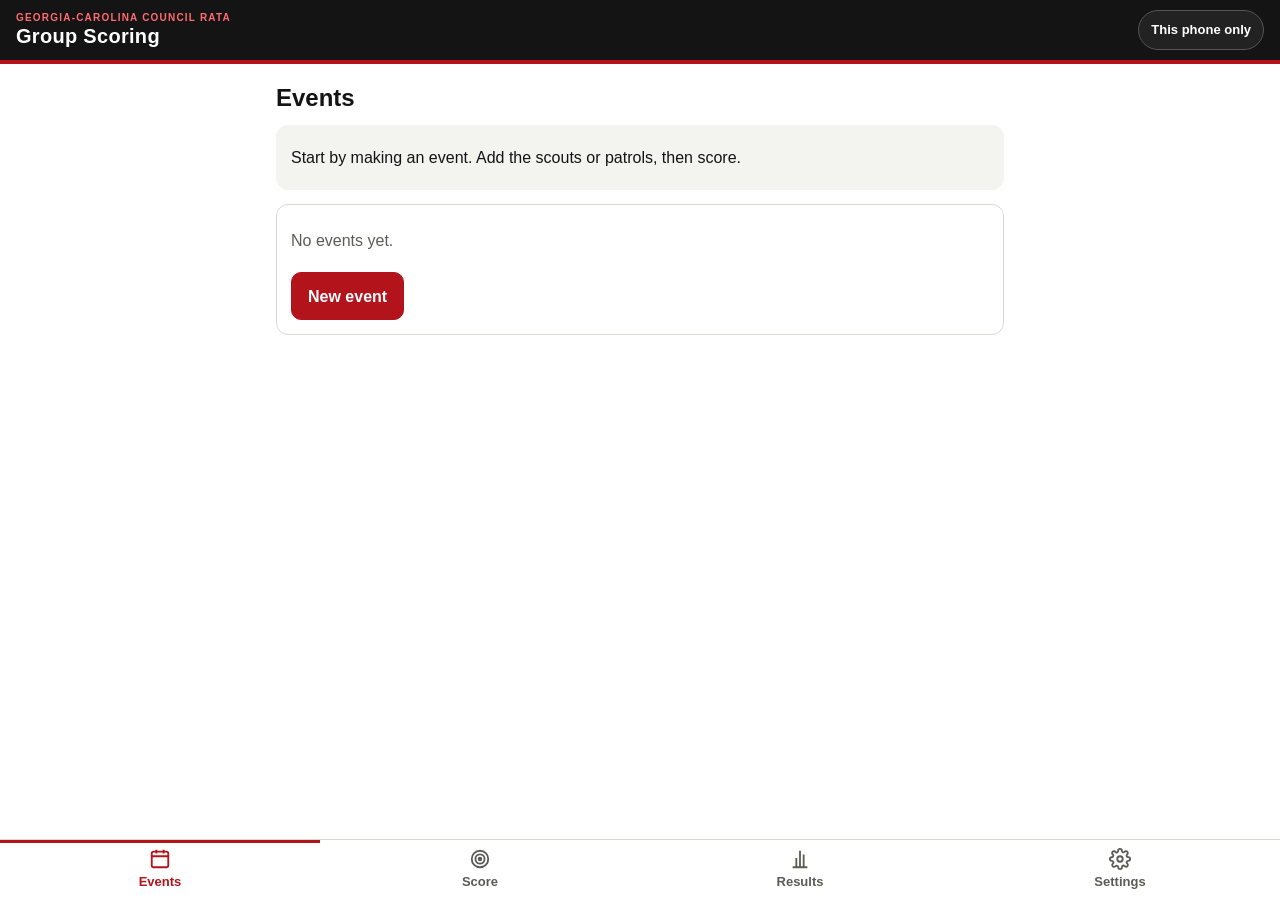
==== scoring/index.html @ f1d5bf80 "Add RATA group scoring app at /scoring/ Phone app that scores shooting groups from a photo of the ta" ====
<!doctype html>
<html lang="en">
<head>
<meta charset="utf-8">
<meta name="viewport" content="width=device-width, initial-scale=1, viewport-fit=cover">
<title>RATA Group Scoring</title>
<meta name="description" content="Georgia-Carolina Council RATA — score shooting groups from a phone photo.">
<meta name="theme-color" content="#141414">
<meta name="robots" content="noindex">
<meta name="apple-mobile-web-app-capable" content="yes">
<meta name="apple-mobile-web-app-title" content="RATA Scoring">
<link rel="manifest" href="manifest.webmanifest">
<link rel="icon" href="icon.svg" type="image/svg+xml">
<link rel="apple-touch-icon" href="icon-192.png">
<link rel="stylesheet" href="styles.css">
<script src="config.js"></script>
<script type="module" src="app.js"></script>
</head>
<body>
<header class="top">
  <div class="brand"><span class="kicker">GEORGIA-CAROLINA COUNCIL RATA</span><span class="title">Group Scoring</span></div>
  <button id="syncBtn" class="sync" type="button">…</button>
</header>
<main id="view"></main>
<nav class="tabs" id="tabs"></nav>
<div id="toast" role="status" aria-live="polite"></div>
</body>
</html>
---- scoring/styles.css ----
:root {
  --red: #b3131b;
  --red-dark: #8c0f15;
  --ink: #141414;
  --muted: #5b5b57;
  --line: #d9d9d4;
  --soft: #f3f3f0;
  --paper: #ffffff;
  --pass: #1d6b39;
  --pass-bg: #e3f1e7;
  --fail: #b3131b;
  --fail-bg: #fbe5e6;
  --warn: #8a5200;
  --warn-bg: #fff3d6;
  --tap: 48px;
  color-scheme: light;
}
* { box-sizing: border-box; }
html, body { margin: 0; background: var(--paper); color: var(--ink); }
body {
  font: 16px/1.45 -apple-system, BlinkMacSystemFont, "Segoe UI", Arial, sans-serif;
  padding-bottom: calc(72px + env(safe-area-inset-bottom));
  -webkit-text-size-adjust: 100%;
}
button, input, select, textarea { font: inherit; color: inherit; }

/* header */
.top {
  position: sticky; top: 0; z-index: 20;
  display: flex; align-items: center; gap: 12px;
  padding: calc(10px + env(safe-area-inset-top)) 16px 10px;
  background: var(--ink); color: #fff; border-bottom: 4px solid var(--red);
}
.brand { display: flex; flex-direction: column; min-width: 0; flex: 1; }
.kicker { font: 700 10px/1.2 Arial, sans-serif; letter-spacing: 1.2px; white-space: nowrap; color: #ff6b70; }
.title { font: 800 20px/1.2 Arial, sans-serif; letter-spacing: .3px; }
.sync {
  min-height: 40px; padding: 6px 12px; border-radius: 20px; border: 1px solid #555;
  background: #222; color: #fff; font-size: 13px; font-weight: 700; white-space: nowrap;
}
.sync.pending { background: var(--warn); border-color: var(--warn); }
.sync.ok { background: var(--pass); border-color: var(--pass); }

/* bottom tabs */
.tabs {
  position: fixed; left: 0; right: 0; bottom: 0; z-index: 20;
  display: grid; grid-template-columns: repeat(4, 1fr);
  background: var(--paper); border-top: 1px solid var(--line);
  padding-bottom: env(safe-area-inset-bottom);
}
.tabs button {
  min-height: 60px; border: 0; background: none; font-size: 13px; font-weight: 700; color: var(--muted);
  display: flex; flex-direction: column; align-items: center; justify-content: center; gap: 3px;
}
.tabs button svg { width: 22px; height: 22px; }
.tabs button.on { color: var(--red); box-shadow: inset 0 3px 0 var(--red); }

main { max-width: 760px; margin: 0 auto; padding: 16px; }
h1 { font-size: 24px; margin: 4px 0 12px; line-height: 1.2; }
h2 { font-size: 18px; margin: 0 0 10px; }
h3 { font-size: 15px; margin: 14px 0 6px; text-transform: uppercase; letter-spacing: 1px; color: var(--muted); }
p { margin: 6px 0; }
.muted { color: var(--muted); }
.small { font-size: 13px; }

.card { border: 1px solid var(--line); border-radius: 12px; padding: 14px; margin: 0 0 14px; background: var(--paper); }
.card.soft { background: var(--soft); border-color: var(--soft); }

label.f { display: block; margin: 0 0 10px; }
label.f > span { display: block; font-size: 13px; font-weight: 700; color: var(--muted); margin-bottom: 4px; }
input[type=text], input[type=number], input[type=date], input[type=url], input[type=search], select, textarea {
  width: 100%; min-height: var(--tap); padding: 10px 12px; border: 1px solid #bdbdb7; border-radius: 10px; background: #fff;
}
textarea { min-height: 110px; }
input:focus, select:focus, textarea:focus { outline: 3px solid rgba(179, 19, 27, .25); border-color: var(--red); }
.row { display: flex; gap: 10px; }
.row > * { flex: 1; min-width: 0; }

.btn {
  display: inline-flex; align-items: center; justify-content: center; gap: 8px;
  min-height: var(--tap); padding: 10px 16px; border-radius: 10px; border: 1px solid #bdbdb7;
  background: #fff; font-weight: 700; cursor: pointer; text-decoration: none; color: var(--ink);
}
.btn.primary { background: var(--red); border-color: var(--red); color: #fff; }
.btn.primary:active { background: var(--red-dark); }
.btn.dark { background: var(--ink); border-color: var(--ink); color: #fff; }
.btn.block { width: 100%; }
.btn.big { min-height: 60px; font-size: 18px; }
.btn.slim { min-height: 38px; padding: 6px 12px; font-size: 14px; }
.btn:disabled { opacity: .45; }
.btns { display: flex; flex-wrap: wrap; gap: 8px; }

.chips { display: flex; flex-wrap: wrap; gap: 8px; margin: 0 0 12px; }
.chip {
  min-height: 42px; padding: 8px 14px; border-radius: 21px; border: 1px solid #bdbdb7; background: #fff;
  font-weight: 700; font-size: 15px;
}
.chip.on { background: var(--ink); color: #fff; border-color: var(--ink); }

.list { list-style: none; margin: 0; padding: 0; }
.list li { display: flex; align-items: center; gap: 10px; padding: 10px 0; border-bottom: 1px solid var(--line); }
.list li:last-child { border-bottom: 0; }
.list .grow { flex: 1; min-width: 0; }
.list .name { font-weight: 700; }
.x.armed, .btn.armed { color: #fff; background: var(--red); font-size: 13px; font-weight: 700; padding: 0 10px; }
.x { min-width: 40px; min-height: 40px; border: 0; background: none; color: var(--muted); font-size: 20px; border-radius: 8px; }

.pick { display: grid; grid-template-columns: repeat(auto-fill, minmax(140px, 1fr)); gap: 8px; max-height: 260px; overflow: auto; }
.pick button { text-align: left; min-height: 52px; padding: 8px 10px; border: 1px solid var(--line); border-radius: 10px; background: #fff; }
.pick button b { display: block; }
.pick button small { color: var(--muted); }
.pick button.on { border: 2px solid var(--red); background: var(--fail-bg); }

.note { border-radius: 10px; padding: 10px 12px; margin: 0 0 10px; font-size: 14px; }
.note.warn { background: var(--warn-bg); color: #5a3600; }
.note.info { background: var(--soft); }

/* measuring */
.canvasWrap { position: relative; border-radius: 10px; overflow: hidden; background: #222; touch-action: none; }
.canvasWrap canvas { display: block; width: 100%; height: auto; }
.tools { display: flex; flex-wrap: wrap; gap: 8px; margin: 10px 0; }
.big-number { font: 800 40px/1 Arial, sans-serif; }
.unit { font-size: 18px; font-weight: 700; color: var(--muted); }
.verdicts { display: grid; grid-template-columns: 1fr 1fr; gap: 10px; margin-top: 12px; }
.verdict { border-radius: 10px; padding: 10px 12px; }
.verdict b { display: block; font-size: 20px; }
.verdict.pass { background: var(--pass-bg); color: var(--pass); }
.verdict.fail { background: var(--fail-bg); color: var(--fail); }
.verdict.close { outline: 2px dashed var(--warn); }
.groupTabs { display: flex; gap: 6px; overflow-x: auto; margin: 10px 0 0; }

table { width: 100%; border-collapse: collapse; font-size: 14px; }
th, td { padding: 8px 6px; border-bottom: 1px solid var(--line); text-align: left; vertical-align: top; }
th { font-size: 12px; text-transform: uppercase; letter-spacing: .6px; color: var(--muted); }
td.num, th.num { text-align: right; font-variant-numeric: tabular-nums; }
.tableWrap { overflow-x: auto; }
.rank { font-weight: 800; color: var(--red); }

#toast {
  position: fixed; left: 50%; bottom: calc(80px + env(safe-area-inset-bottom)); transform: translateX(-50%);
  background: var(--ink); color: #fff; padding: 10px 16px; border-radius: 10px; font-weight: 700;
  opacity: 0; pointer-events: none; transition: opacity .2s; max-width: calc(100% - 32px); z-index: 50; text-align: center;
}
#toast.show { opacity: 1; }
.spinner { width: 34px; height: 34px; border: 4px solid var(--line); border-top-color: var(--red); border-radius: 50%; animation: spin 0.8s linear infinite; margin: 20px auto; }
@keyframes spin { to { transform: rotate(360deg); } }
.steps { margin: 6px 0 0; padding-left: 20px; }
.steps li { margin: 4px 0; }
.hide { display: none !important; }
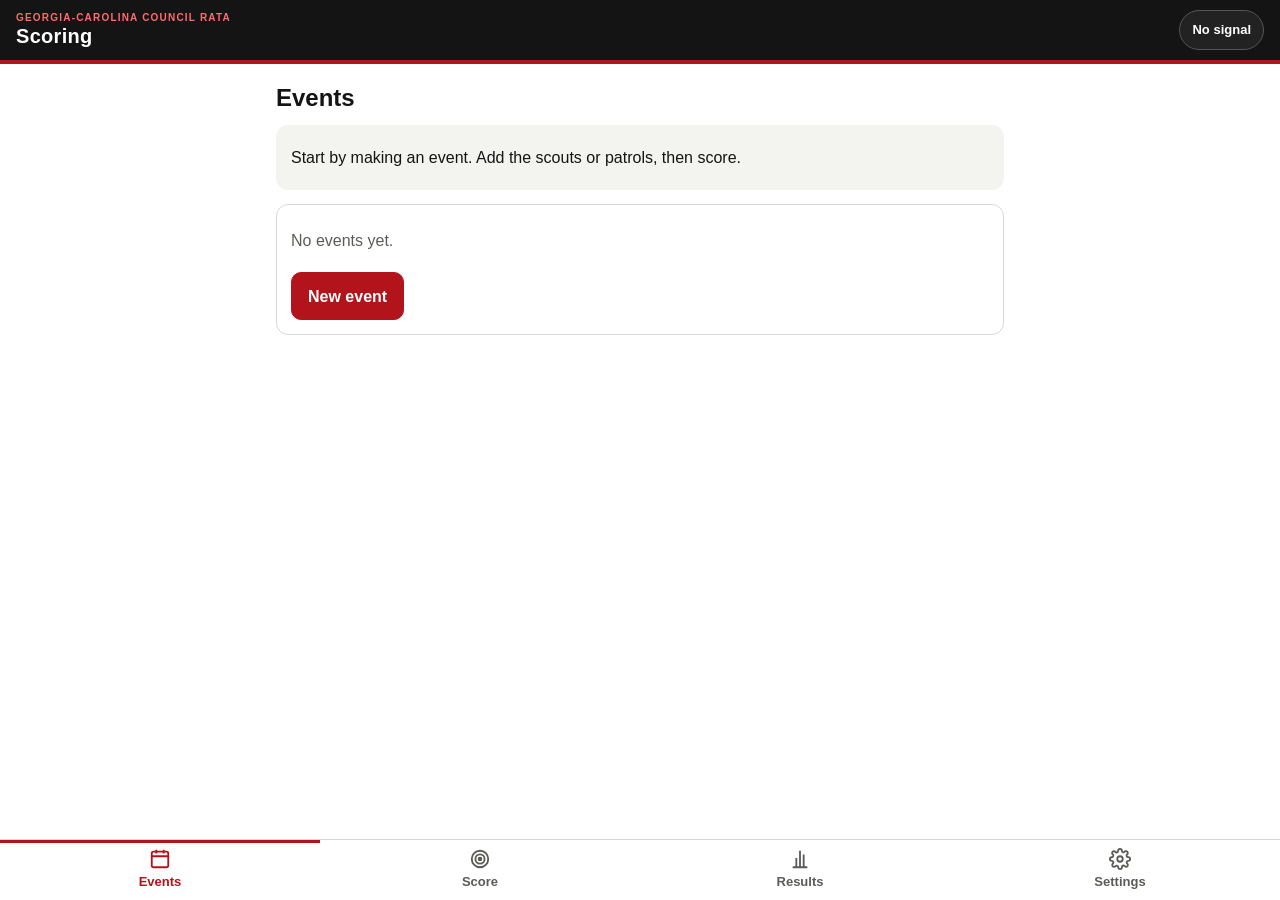
==== commit 2bd79114: "Rename the app from Group Scoring to Scoring Co-Authored-By: Claude Opus 5.5 <noreply@anthropic.com>" ====
--- a/scoring/index.html
+++ b/scoring/index.html
@@ -3,7 +3,7 @@
 <head>
 <meta charset="utf-8">
 <meta name="viewport" content="width=device-width, initial-scale=1, viewport-fit=cover">
-<title>RATA Group Scoring</title>
+<title>RATA Scoring</title>
 <meta name="description" content="Georgia-Carolina Council RATA — score shooting groups from a phone photo.">
 <meta name="theme-color" content="#141414">
 <meta name="robots" content="noindex">
@@ -18,7 +18,7 @@
 </head>
 <body>
 <header class="top">
-  <div class="brand"><span class="kicker">GEORGIA-CAROLINA COUNCIL RATA</span><span class="title">Group Scoring</span></div>
+  <div class="brand"><span class="kicker">GEORGIA-CAROLINA COUNCIL RATA</span><span class="title">Scoring</span></div>
   <button id="syncBtn" class="sync" type="button">…</button>
 </header>
 <main id="view"></main>
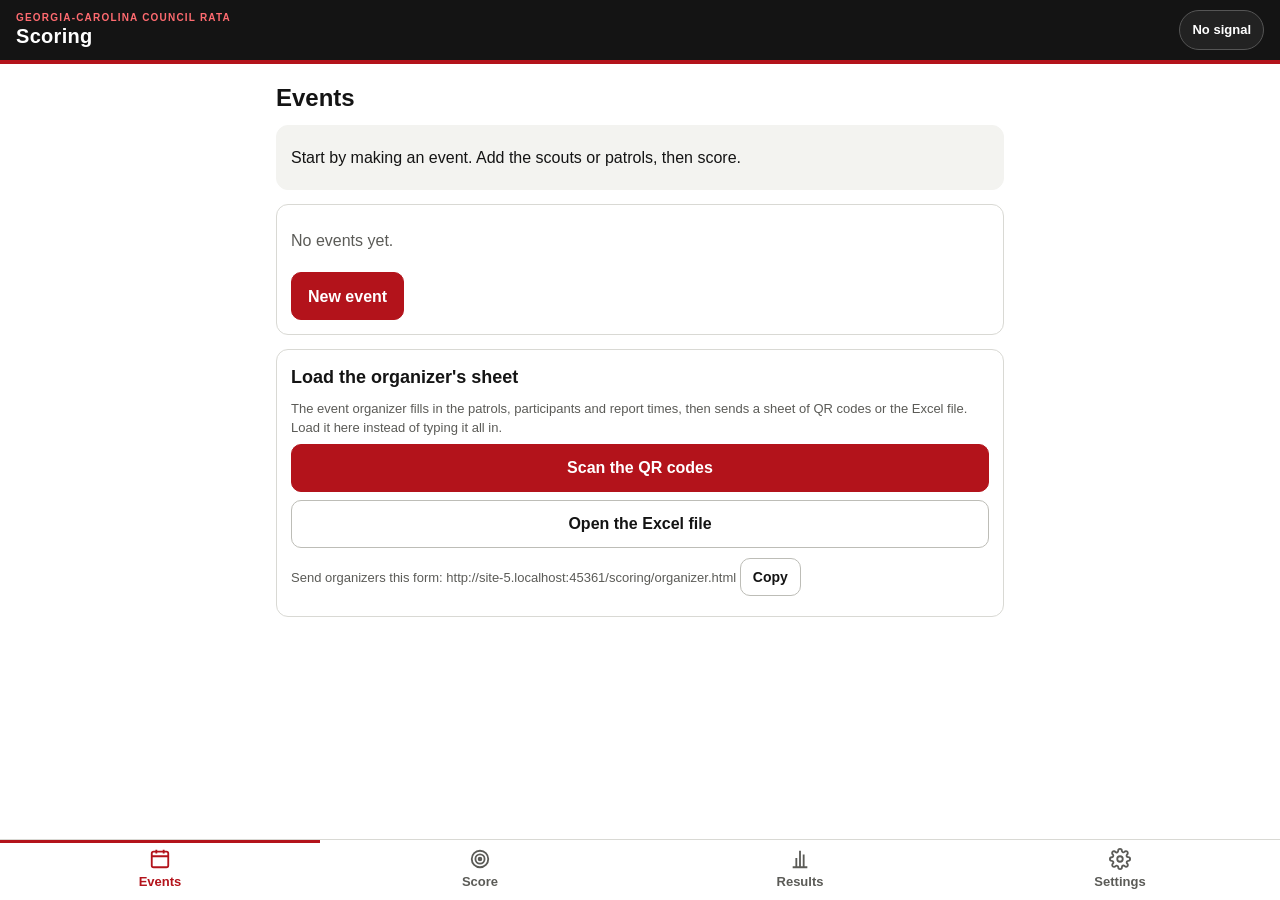
==== commit f88fd477: "Scoring: organizer sheet with QR codes or Excel; report times; participants - organizer.html: event " ====
--- a/scoring/index.html
+++ b/scoring/index.html
@@ -13,7 +13,7 @@
 <link rel="icon" href="icon.svg" type="image/svg+xml">
 <link rel="apple-touch-icon" href="icon-192.png">
 <link rel="stylesheet" href="styles.css">
-<script src="config.js"></script>
+<script src="config.js?v=7"></script>
 <script type="module" src="app.js"></script>
 </head>
 <body>
--- a/scoring/styles.css
+++ b/scoring/styles.css
@@ -96,6 +96,8 @@
   font-weight: 700; font-size: 15px;
 }
 .chip.on { background: var(--ink); color: #fff; border-color: var(--ink); }
+.chip.warnchip { border-color: var(--warn); color: var(--warn); background: var(--warn-bg); }
+.chip.on.warnchip { background: var(--warn); color: #fff; }
 
 .list { list-style: none; margin: 0; padding: 0; }
 .list li { display: flex; align-items: center; gap: 10px; padding: 10px 0; border-bottom: 1px solid var(--line); }
@@ -116,7 +118,8 @@
 .note.info { background: var(--soft); }
 
 /* measuring */
-.canvasWrap { position: relative; border-radius: 10px; overflow: hidden; background: #222; touch-action: none; }
+.canvasWrap { position: relative; border-radius: 10px; overflow: hidden; background: #222; }
+.canvasWrap.editing { touch-action: none; outline: 3px solid var(--red); }
 .canvasWrap canvas { display: block; width: 100%; height: auto; }
 .tools { display: flex; flex-wrap: wrap; gap: 8px; margin: 10px 0; }
 .big-number { font: 800 40px/1 Arial, sans-serif; }
